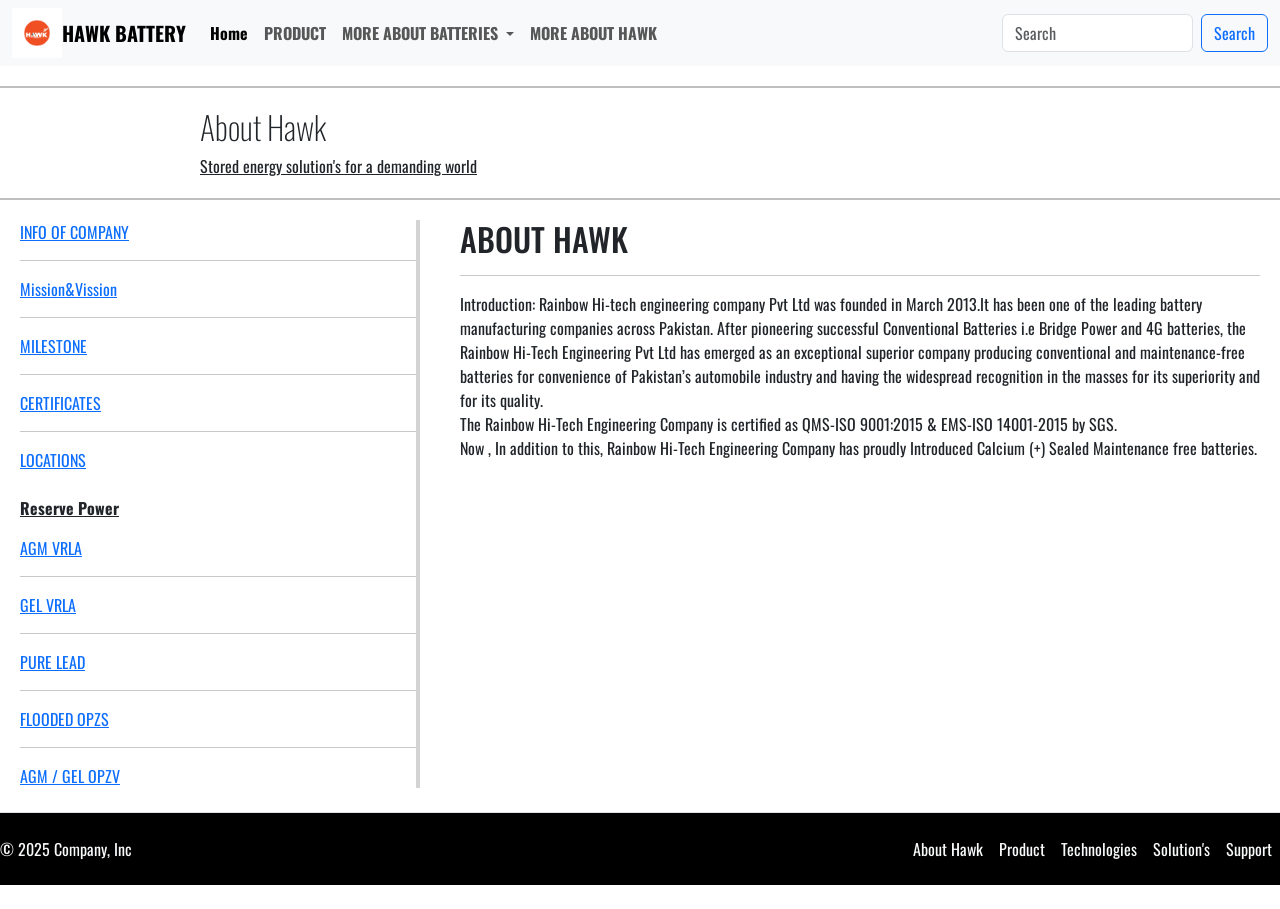
==== abouthawk.html @ 80eb3cf7 "first commit" ====
<!DOCTYPE html>
<html lang="en">
<head>
    <meta charset="UTF-8">
    <meta name="viewport" content="width=device-width, initial-scale=1.0">
    <title>ABOUT HAWK</title>
    <link rel="stylesheet" href="style.css">
    <link href="https://cdn.jsdelivr.net/npm/bootstrap@5.3.8/dist/css/bootstrap.min.css" rel="stylesheet" integrity="sha384-sRIl4kxILFvY47J16cr9ZwB07vP4J8+LH7qKQnuqkuIAvNWLzeN8tE5YBujZqJLB" crossorigin="anonymous">
</head>
<style>
  @import url('https://fonts.googleapis.com/css2?family=Oswald:wght@200..700&display=swap');
</style>
<body>
    <nav class="navbar navbar-expand-lg bg-body-tertiary" style="background-color: azure;">
        <div class="container-fluid">
          <img style="width: 50px; background-color: azure;" src="Untitled design (1).png" alt="">
          <a class="navbar-brand fw-bold" href="index.html">HAWK BATTERY</a>
          <button class="navbar-toggler" type="button" data-bs-toggle="collapse" data-bs-target="#navbarSupportedContent" aria-controls="navbarSupportedContent" aria-expanded="false" aria-label="Toggle navigation">
            <span class="navbar-toggler-icon"></span>
          </button>
          <div class="collapse navbar-collapse" id="navbarSupportedContent">
            <ul class="navbar-nav me-auto mb-2 mb-lg-0">
              <li class="nav-item">
                <a class="nav-link active fw-bold" aria-current="page" href="index.html">Home</a>
              </li>
              <li class="nav-item">
                <a class="nav-link fw-bold" href="product.html">PRODUCT</a>
              </li>
              <li class="nav-item dropdown fw-bold">
                <a class="nav-link dropdown-toggle" href="#" role="button" data-bs-toggle="dropdown" aria-expanded="false">
                  MORE ABOUT BATTERIES
                </a>
                <ul class="dropdown-menu">
                  <li><a class="dropdown-item fw-bold" href="automobile.html">MORE ABOUT SLI BATTERY</a></li>
                  <li><a class="dropdown-item fw-bold" href="opzv.html">MORE ABOUT OPZS&OPZV</a></li>
                  <li><hr class="dropdown-divider"></li>
                  <li><a class="dropdown-item fw-bold" href="auto.html">MORE ABOUT AUTO MOBILE BATTERY</a></li>
                </ul>
              </li>
              <li class="nav-item">
                <a class="nav-link fw-bold" href="abouthawk.html">MORE ABOUT HAWK</a>
              </li>
              
              <li class="nav-item">
                <a class="nav-link disabled" aria-disabled="true"></a>
              </li>
            </ul>
            <form class="d-flex" role="search">
              <input class="form-control me-2" type="search" placeholder="Search" aria-label="Search"/>
              <button class="btn btn-outline-primary" type="submit">Search</button>
            </form>
          </div>
        </div>
      </nav>

<hr class="shadow-hr">
      <h2 style="font-weight: 20; margin-left :200px; "> About Hawk</h2>
      <p style="text-decoration: underline; margin-left: 200px;">
        Stored energy solution's for a demanding world
      </p>
<hr class="shadow-hr">

<div class="mainhawk">
    <div class="about1">
        <a href="info.html">INFO OF COMPANY</a>
        <hr>
        <a href="mission&vision.html">Mission&Vission</a>
        <hr>
        <a href="milestone.html">MILESTONE</a>
        <hr>
        <a href="certi.html">CERTIFICATES</a>
        <hr>
        <a href="loca.html">LOCATIONS</a>
        <br><br>
        <p style="font-weight: bold; text-decoration: underline;">Reserve Power</p>
         <a href="agm.html"> AGM VRLA</a>
         <hr>
         <a href="">GEL VRLA</a>
         <hr>
         <a href="">PURE LEAD</a>
         <hr>
         <a href="">FLOODED OPZS</a>
         <hr>
         <a href="">AGM / GEL OPZV</a>
    </div>

    <div class="about2">
        <h2> ABOUT HAWK</h2>
        <hr>
        <p>Introduction:  Rainbow Hi-tech engineering company Pvt Ltd was founded in March 2013.It has been one of the leading battery manufacturing companies across Pakistan. After pioneering successful Conventional Batteries i.e Bridge Power and 4G batteries, the Rainbow Hi-Tech Engineering Pvt Ltd has emerged as an exceptional superior company producing conventional and maintenance-free batteries for convenience of Pakistan’s automobile industry and having the widespread recognition in the masses for its superiority and for its  quality.
<br>
          The Rainbow Hi-Tech Engineering Company is  certified as QMS-ISO 9001:2015 & EMS-ISO 14001-2015 by SGS.
          <br>
          Now , In addition to this, Rainbow Hi-Tech Engineering Company has proudly Introduced Calcium (+) Sealed Maintenance free batteries.</p>
    </div>
</div>
<footer class="d-flex flex-wrap justify-content-between align-items-center py-3 my-4 border-top" style="background-color: black;">
  <p class="col-md-4 mb-0 text-body-light text-light">© 2025 Company, Inc</p> <a href="#"
    class="col-md-4 d-flex align-items-center justify-content-center mb-3 mb-md-0 me-md-auto link-body-emphasis text-decoration-none text-light"
    aria-label="HAWK"> <svg class="bi me-2" width="40" height="32" aria-hidden="true" >
      <use xlink:href="index.html"></use>
    </svg> </a>
  <ul class="nav col-md-4 justify-content-end">
    <li class="nav-item"><a href="abouthawk.html" class="nav-link px-2 text-body-light text-light">About Hawk</a></li>
    <li class="nav-item"><a href="product.html" class="nav-link px-2 text-body-light text-light">Product</a></li>
    <li class="nav-item"><a href="info.html" class="nav-link px-2 text-body-light text-light">Technologies</a></li>
    <li class="nav-item"><a href="#" class="nav-link px-2 text-body-light text-light">Solution's</a></li>
    <li class="nav-item"><a href="#" class="nav-link px-2 text-body-light text-light">Support</a></li>
  </ul>
</footer>
    <script src="https://cdn.jsdelivr.net/npm/bootstrap@5.3.8/dist/js/bootstrap.bundle.min.js" integrity="sha384-FKyoEForCGlyvwx9Hj09JcYn3nv7wiPVlz7YYwJrWVcXK/BmnVDxM+D2scQbITxI" crossorigin="anonymous"></script>
</body>
</html>
---- style.css ----
*{
    box-sizing: border-box;
    font-family: Oswald, sans-serif;
    
}

@media screen and (max-width:768px){
    .maincontainer{
      grid-template-columns: 3fr;
      
    }

    .carousel{
        width: 100%;
        height: 200px;
    }
}

.container{
    width: 300px;
    height: 200px;
    margin: 0 auto;
    padding-top: 20px;
   grid-row: 1/1;
   display: grid;
   grid-template-columns: 1fr;
   justify-content: space-evenly;
}

.container2{
    width: 300px;
    height: 200px;
    margin: 0 auto;
    padding-top: 20px;
    grid-row: 1/1;
}

.container3{
    width: 30px;
    height: 200px;
    margin: 0 auto;
    padding-top: 20px;
    width: 300px;
    grid-row: 1/1;
}

.maincontainer{
    display: grid;
    grid-template-rows: 100px 400px auto;
    justify-content: space-evenly;


}

.maincontainer2{
    display: grid;
    grid-template-rows:100px auto;
    margin-top: 100px;
    gap: 20px;
    justify-content: space-evenly;
    
}

.carousel{
   
    margin: 0 auto;
}

.card-title{
    font-family: system-ui, -apple-system, BlinkMacSystemFont, 'Segoe UI', Roboto, Oxygen, Ubuntu, Cantarell, 'Open Sans', 'Helvetica Neue', sans-serifswald;
}

.about{
    width: 350px;
    background-color: darkgray;
    border: 2px solid black;
    color: white;
    padding: 10px;
   
}

.mainabout{
   display: flex;
   flex-direction: row;
   justify-content: space-around;
}

.auto{
    
   margin: 0 auto;
   width: 400px;
}

.headingauto{
    text-decoration: underline;
    font-weight: bold;
    color: black;
}

.auto button{
    width: 200px;
}

table {
    width: 100%; 
    border-collapse: collapse; 
    margin: 20px 0; 
  }
  
  caption {
    font-size: 1.5em;
    font-weight: bold;
    margin-bottom: 10px;
  }
  
  th, td {
    border: 1px solid #ddd;
    padding: 10px; 
    text-align: left; 
  }
  
  th {
    background-color: #f2f2f2; 
    color: #333;
  }
  
  
  tbody tr:hover {
    background-color: #f5f5f5;
  }
  
  
  tbody tr:nth-child(odd) {
    background-color: #ffffff;
  }
  
  tbody tr:nth-child(even) {
    background-color: #f9f9f9;
  }
  
  .DIMENSION{
    display: flex;
    flex-direction: row;
    justify-content: space-evenly;
  }

  .shadow-hr{
    border: none;
    height: 2px;
    background-color: #000000;
    margin: 20px 0;
    box-shadow:0,30,6 rgba(0, 0, 0, 0.3);
  }

  .about1{
     width: 400px;
     border-right: 4px solid lightgray;
  }

  .about2{
    width: 800px;
   
  }

  .mainhawk{
    display: flex;
    flex-direction: row;
    justify-content: space-around;
  }
  .carousel-container {
    width: 500px;
    overflow: hidden; 
    border: 3px solid black;
    border-radius: 15px;
    align-content: start;
    height: 250px;
  }
  
  .carousel-slide {
    display: flex;
    width: 700%; 
    animation: slideAnimation 20s infinite; 
  }
  
  .carousel-slide img {
    width: calc(100% / 7); 
    height: auto;
    object-fit: cover;
  }
  
  
  @keyframes slideAnimation {
    0% { transform: translateX(0); }
    10% { transform: translateX(0); } 
    15% { transform: translateX(-14.28%); } 
    25% { transform: translateX(-14.28%); } 
    100% { transform: translateX(0); }
  }

  .mainauto{
    display: flex;
    flex-direction: row;
    justify-content: space-around;
  }

  .auto1{
    width: 400px;
    border-right: 5px solid lightgray;
    border-bottom: 5px solid lightgray;
    border-top:5px solid lightgray ;
  }

  .auto2-1{
    width: 400px;
    
  }

  .auto2{
    display: flex;
    flex-direction: row;
    justify-content: space-between;
    width: 800px;
  }
 
  .auto2-1 p{
    font-family: Oswald,sans-serif;
  }

  /* Default Desktop Style */

.mainabout{
  display: flex;
  justify-content: space-between;
  align-items: center;
  gap: 30px;
  padding: 20px;
}

.about{
  flex: 1;
}

.auto{
  flex: 1;
  text-align: center;
}

.auto img{
  width: 100%;
  max-width: 500px;
  height: auto;
}

/* Make table responsive */

.table{
  width: 100%;
  overflow-x: auto;
}

table{
  width: 100%;
  min-width: 900px;
  border-collapse: collapse;
}


/* ---------- Tablet Devices ---------- */

@media (max-width: 992px){

  .mainabout{
    flex-direction: column;
    text-align: center;
  }

  .about{
    padding: 10px;
  }

  .auto img{
    max-width: 400px;
  }

}


/* ---------- Mobile Devices ---------- */

@media (max-width: 576px){

  .navbar-brand{
    font-size: 16px;
  }

  .headingauto{
    font-size: 18px;
  }

  .about{
    font-size: 14px;
  }

  .auto img{
    max-width: 300px;
  }

  table{
    font-size: 12px;
  }

}

.maintube{
  display: flex;
  flex-direction: row;
  justify-content: space-between;
}

.maincard{
  display: flex; 
  flex-direction: row;
  justify-content: space-between;
}
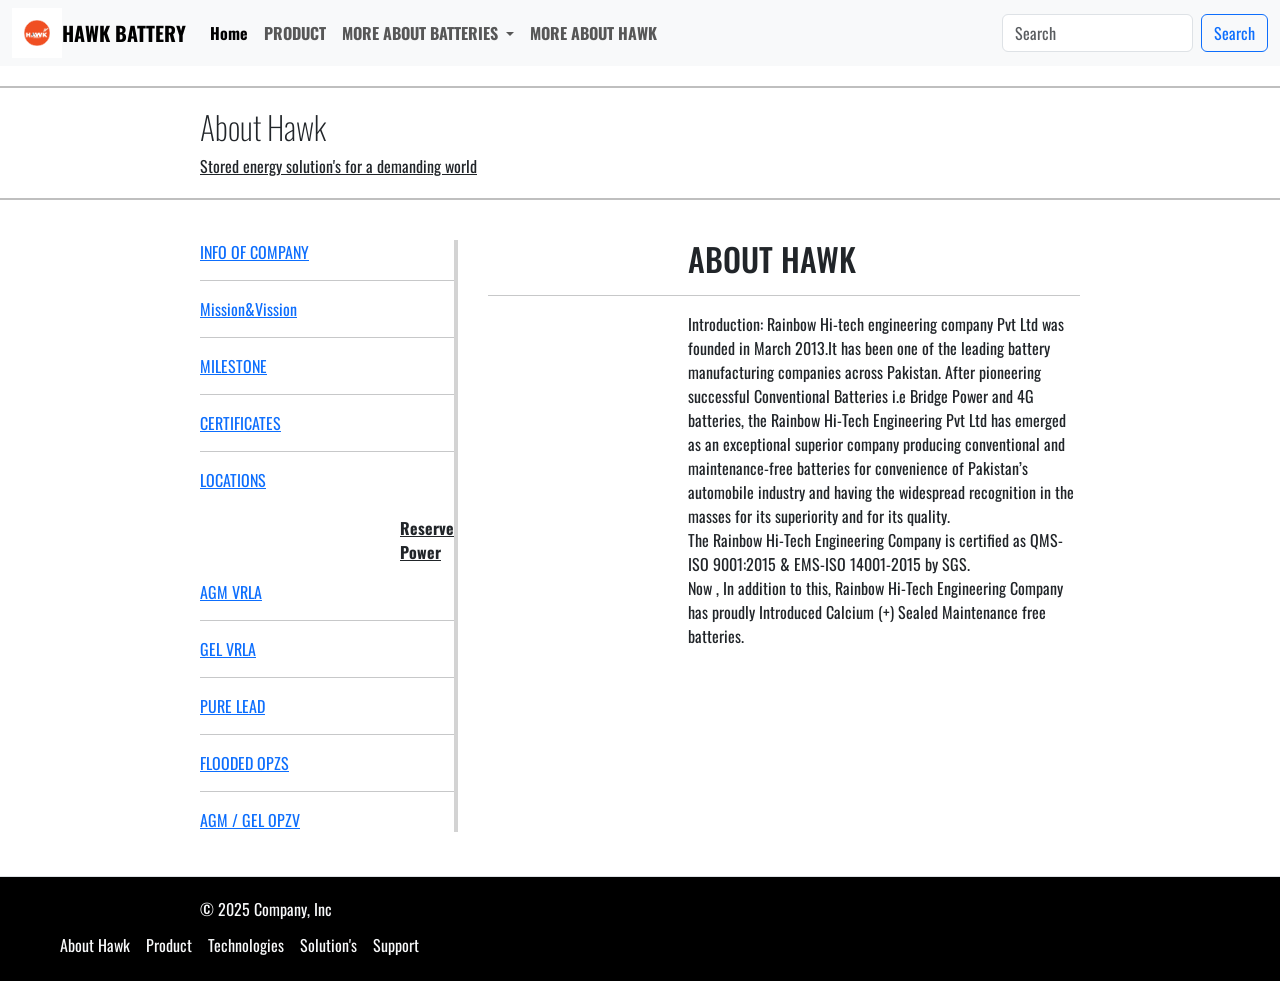
==== commit 8f54d57b: "second commit" ====
--- a/abouthawk.html
+++ b/abouthawk.html
@@ -9,6 +9,87 @@
 </head>
 <style>
   @import url('https://fonts.googleapis.com/css2?family=Oswald:wght@200..700&display=swap');
+  /* Default Desktop Layout */
+.mainhawk{
+    display: flex;
+    gap: 30px;
+    padding: 20px 200px;
+}
+
+.about1{
+    width: 30%;
+}
+
+.about2{
+    width: 70%;
+}
+
+/* Fix heading spacing */
+h2{
+    margin-left: 200px;
+}
+
+p{
+    margin-left: 200px;
+}
+
+/* ========== Tablet Devices ========== */
+@media (max-width: 992px){
+
+.mainhawk{
+    flex-direction: column;
+    padding: 20px 50px;
+}
+
+.about1{
+    width: 100%;
+}
+
+.about2{
+    width: 100%;
+}
+
+h2{
+    margin-left: 50px;
+}
+
+p{
+    margin-left: 50px;
+}
+
+}
+
+/* ========== Mobile Devices ========== */
+@media (max-width: 576px){
+
+.mainhawk{
+    flex-direction: column;
+    padding: 20px;
+}
+
+.about1{
+    width: 100%;
+}
+
+.about2{
+    width: 100%;
+}
+
+h2{
+    margin-left: 10px;
+    font-size: 22px;
+}
+
+p{
+    margin-left: 10px;
+    font-size: 14px;
+}
+
+.navbar-brand{
+    font-size: 16px;
+}
+
+}
 </style>
 <body>
     <nav class="navbar navbar-expand-lg bg-body-tertiary" style="background-color: azure;">
--- a/style.css
+++ b/style.css
@@ -1,18 +1,23 @@
 *{
     box-sizing: border-box;
     font-family: Oswald, sans-serif;
+
     
 }
 
 @media screen and (max-width:768px){
     .maincontainer{
-      grid-template-columns: 3fr;
+      grid-template-columns: 1fr;
       
     }
 
     .carousel{
         width: 100%;
         height: 200px;
+    }
+
+    body{
+      height: 400px;
     }
 }
 
@@ -173,7 +178,7 @@
     border: 3px solid black;
     border-radius: 15px;
     align-content: start;
-    height: 250px;
+    height: 300px;
   }
   
   .carousel-slide {
@@ -299,6 +304,7 @@
 
   .about{
     font-size: 14px;
+    text-align: center;
   }
 
   .auto img{
@@ -307,6 +313,7 @@
 
   table{
     font-size: 12px;
+    width: 100%;
   }
 
 }
